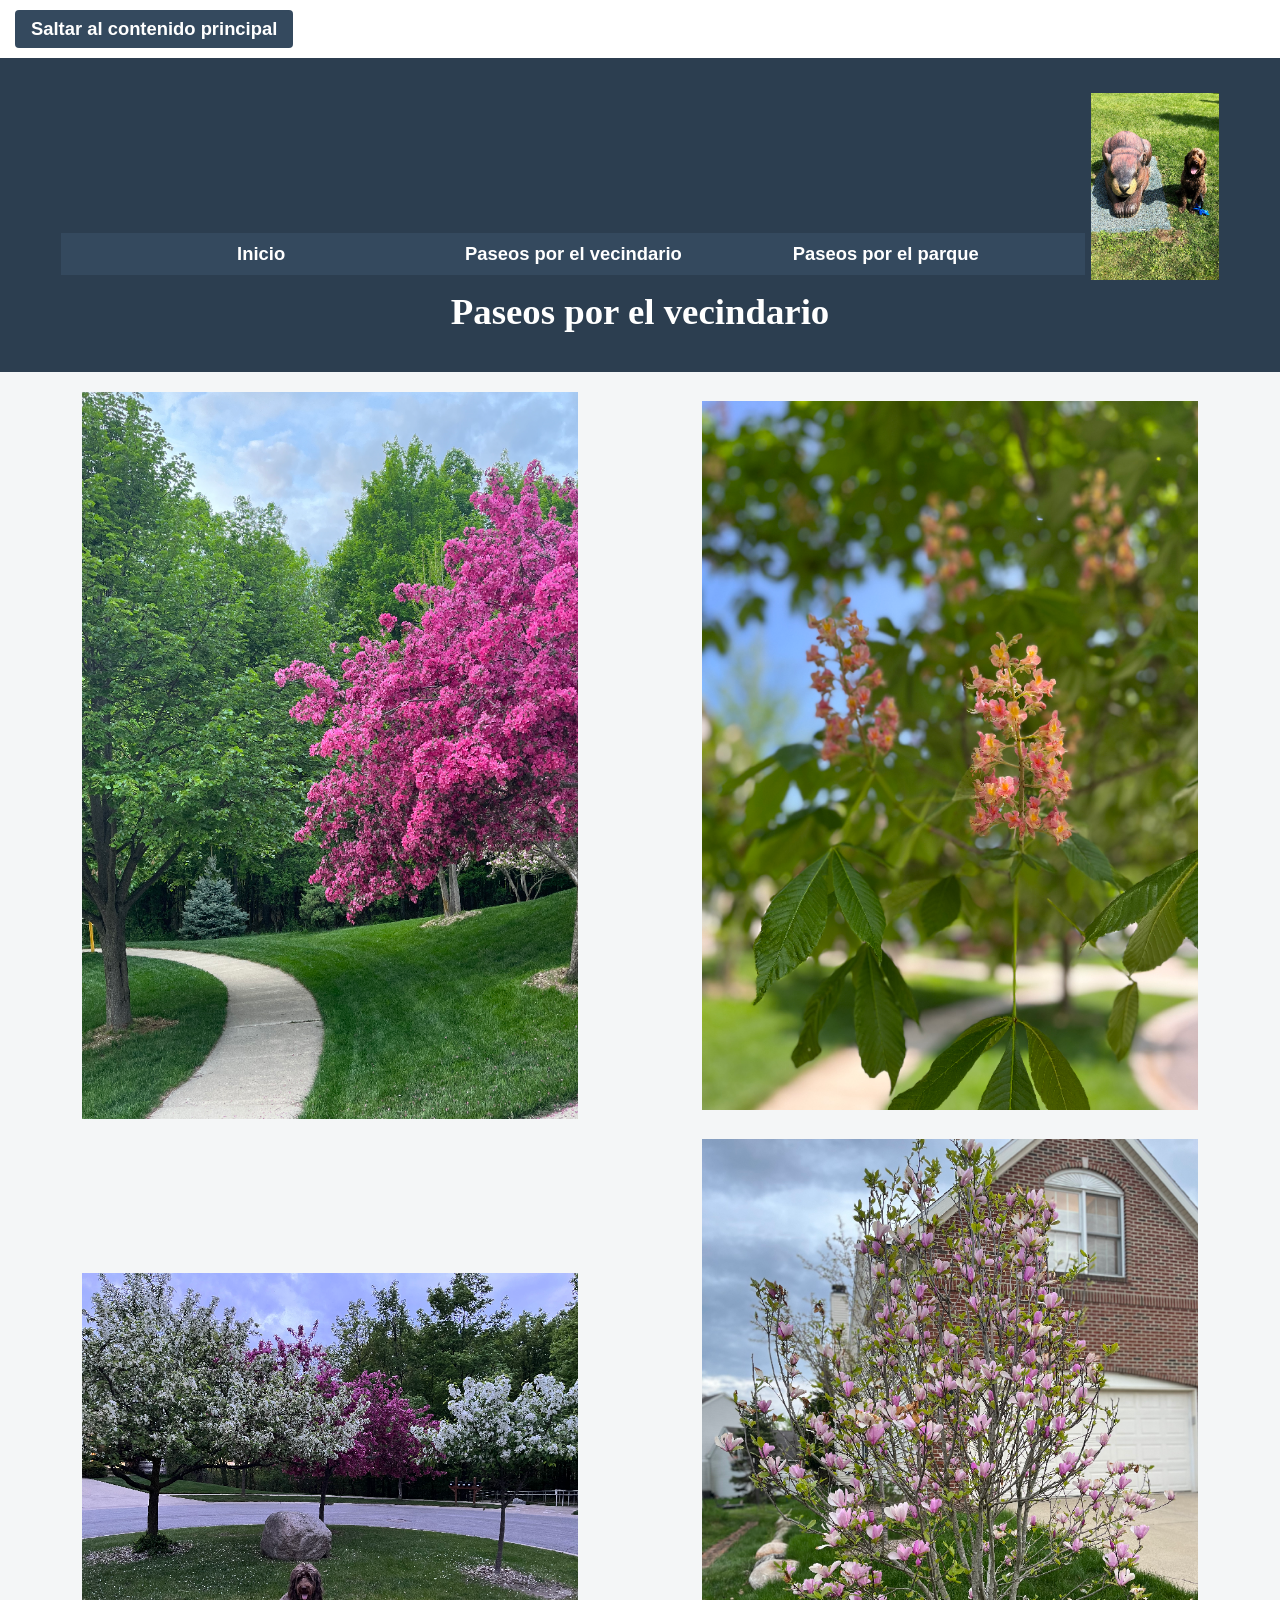
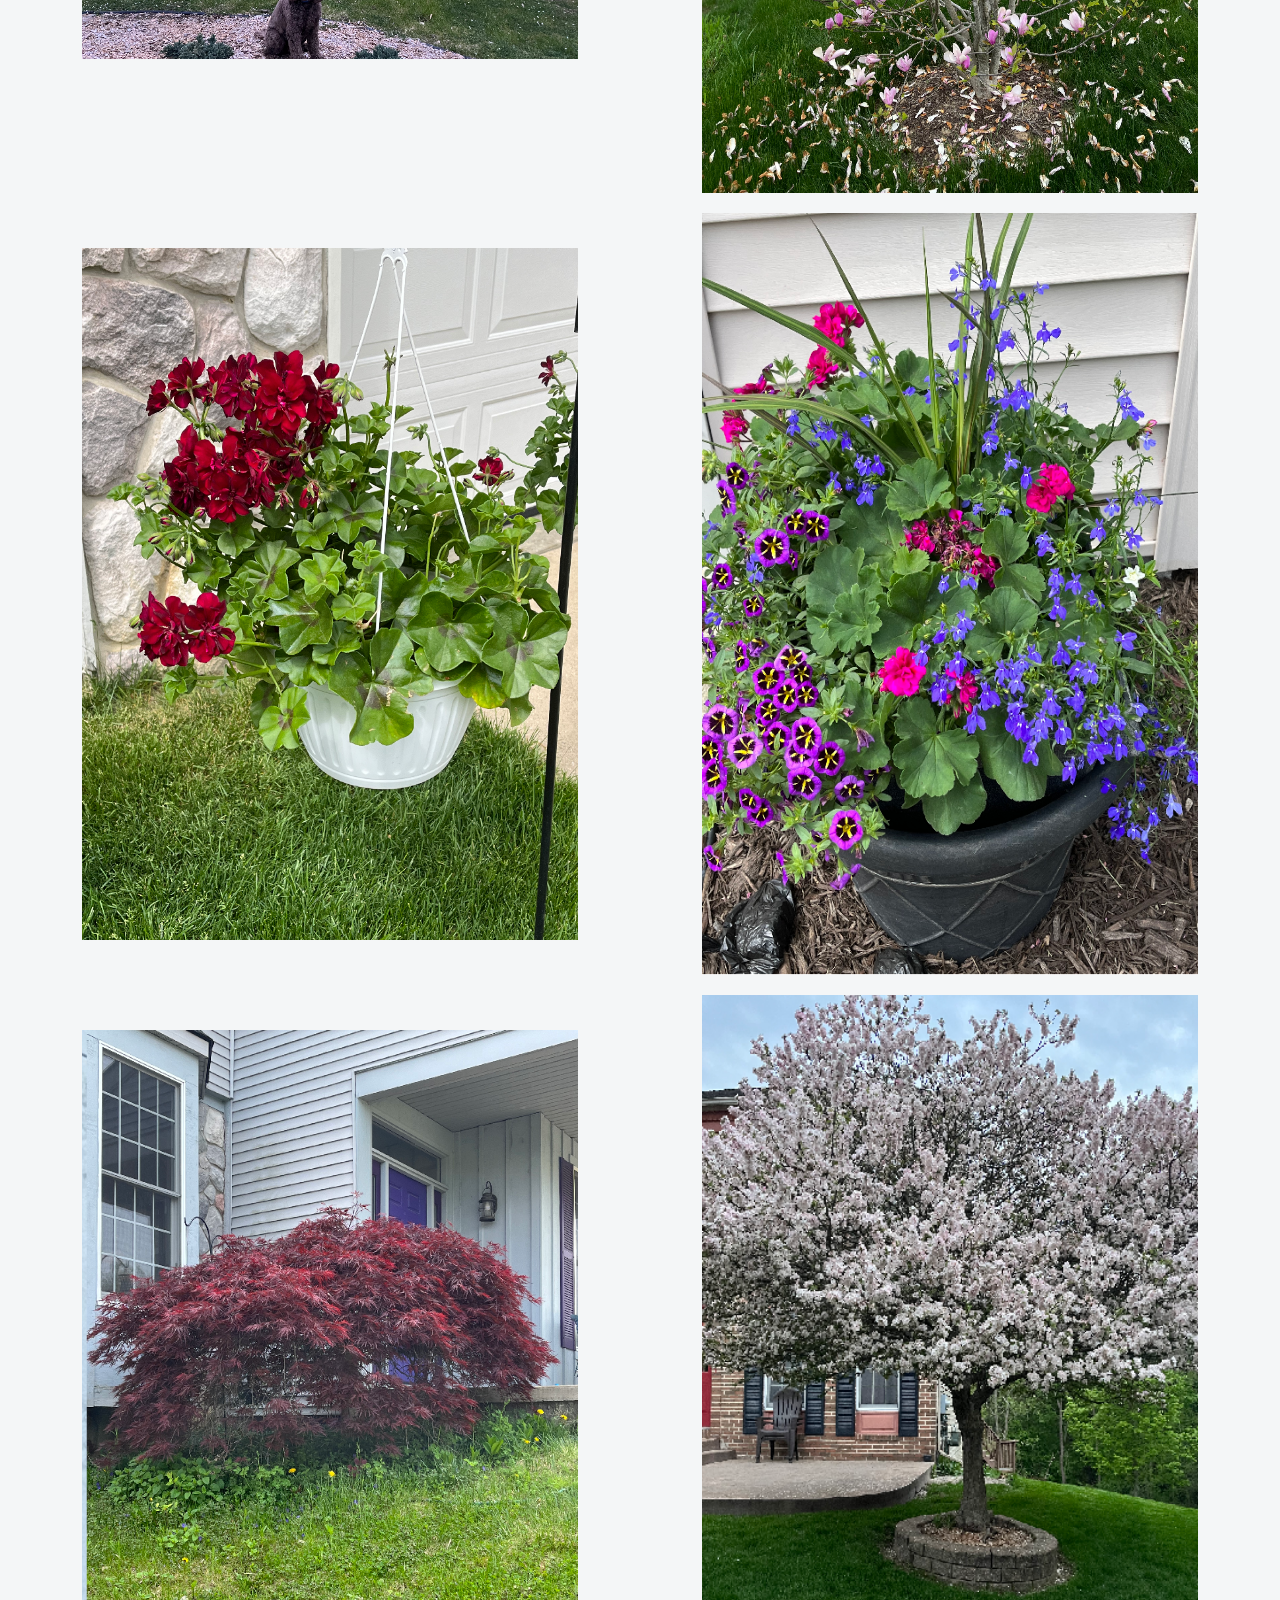
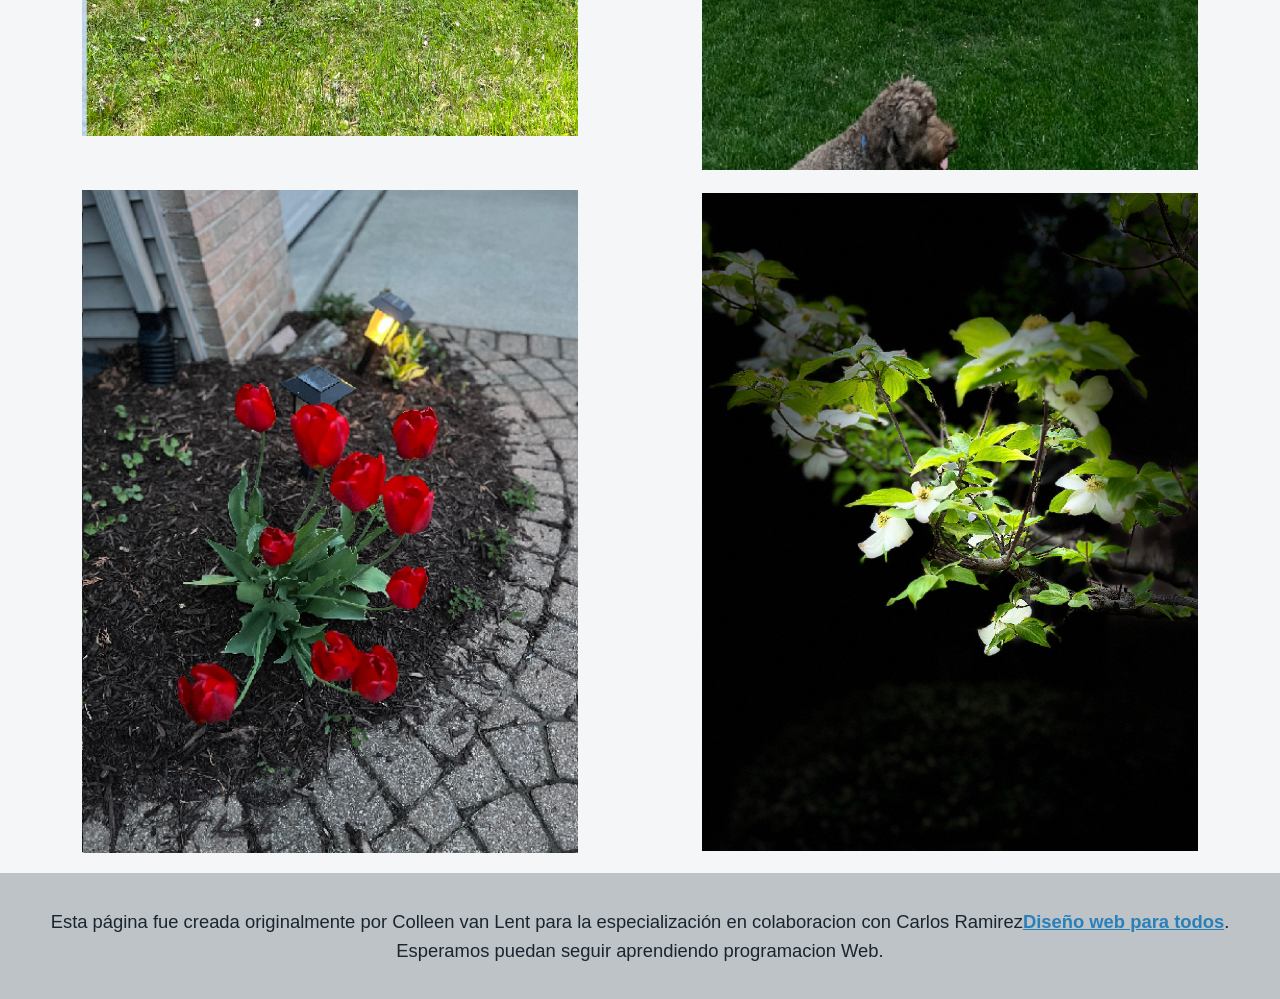
==== neighborhood.html @ f849a784 "Add files via upload" ====
<!DOCTYPE html>
<html lang="es">
<head>
  <meta charset="utf-8">
  <meta name="viewport" content="width=device-width">
  <title>Paseo por el vecindario</title>
  <link rel="stylesheet" href="css/style.css">
</head>
<body>
  <a href="#main" class="skip-link">Saltar al contenido principal</a>
  <header>
    <nav>
      <ul>
        <li><a href="index.html">Inicio</a></li>
        <li><a href="neighborhood.html">Paseos por el vecindario</a></li>
        <li><a href="parks.html">Paseos por el parque</a></li>
      </ul>
    </nav>
    <img src="images/BaconGallupPark.jpg" alt="Labradoodle marrón sentado junto a una estatua.">
    <h1>Paseos por el vecindario</h1>
  </header>
  <main id="main">
    <div class="grid">
      <img src="images/bend_in_the_road.png" alt="un árbol morado contrasta con los árboles de hojas verdes junto a una curva del camino">
      <img src="images/pink_blossoms.png" alt="pequeñas flores rosadas en un árbol de hojas verdes">
      <img src="images/blooming_trees.png" alt="labradoodle marrón sentado frente a árboles con flores blancas y moradas">
      <img src="images/falling_petals.png" alt="un tulipanero morado que empieza a soltar sus pétalos">
      <img src="images/hanging_plants.png" alt="plantas rojas y verdes en una cesta decorativa colgante">
      <img src="images/potted_plants.png" alt="una maceta decorativa con plantas de colores brillantes">
      <img src="images/red_maple.png" alt="un pequeño arce japonés frente a una puerta morada">
      <img src="images/tree_with_white_blooms.png" alt="labradoodle marrón sentado frente a un árbol con flores blancas">
      <img src="images/tulips.png" alt="tulipanes rojos brillantes frente a una lámpara de jardín">
      <img src="images/white_buds_on_tree.png" alt="imagen artística de flores blancas en un árbol verde sobre un fondo oscuro">
    </div>
  </main>
  <footer>
    <p>Esta página fue creada originalmente por Colleen van Lent para la especialización en colaboracion con Carlos Ramirez<a
        href="https://www.coursera.org/specializations/web-design">Diseño web para todos</a>.
      Esperamos puedan seguir aprendiendo programacion Web.</p>
  </footer>
</body>
</html>
---- css/style.css ----
body {
  font-family: 'Segoe UI', Tahoma, Geneva, Verdana, sans-serif;
  font-size: 115%;
  color: #2b2b2b;
  margin: 0;
}

ul {
  list-style-type: none;
  padding: 0;
  margin: 0;
}

.skip-link {
  display: inline-block;
  background-color: #34495e; /* Mismo color de fondo del nav */
  color: #ffffff;
  padding: 8px 16px;
  text-decoration: none;
  font-weight: bold;
  border-radius: 4px;
  margin: 10px 0 10px 15px; 
  transition: background-color 0.2s ease;
}

.skip-link:hover,
.skip-link:focus {
  background-color: #2980b9; 
  color: #ffffff;
  outline: 2px solid #ffffff;
}

header {
  background-color: #2c3e50;
  padding: 15px 0;
  text-align: center;
}


nav {
  background-color: #34495e;
  padding: 10px 0;
  display: inline-block;
  width: 80%;
}


nav li {
  display: inline-block;
  width: 30%;
  text-align: center;
}

header img {
  width: 10%;
  position: relative;
  top: 20px;
}

nav a {
  color: #ffffff;
  text-decoration: none;
  font-weight: bold;
}

h1 {
  text-align: center;
  font-family: 'Georgia', serif;
  color: #ffffff;
  margin-top: 15px;
}

main {
  background-color: #f4f6f7;
  font-size: 100%;
  padding: 20px;
}

p {
  line-height: 1.6;
  color: #1a252f;
}

main a, footer a {
  color: #2980b9;
  font-weight: bold;
}

footer {
  background-color: #bdc3c7;
  padding: 15px;
  text-align: center;
}

.grid {
  display: grid;
  grid-template-columns: 40% 40%;
  justify-content: space-around;
  align-items: center;
  row-gap: 20px;
}

.grid img {
  width: 100%;
}

.flex {
  display: flex;
  flex-wrap: wrap;
  justify-content: space-around;
  row-gap: 15px;
}

.flex img {
  width: 40%;
}
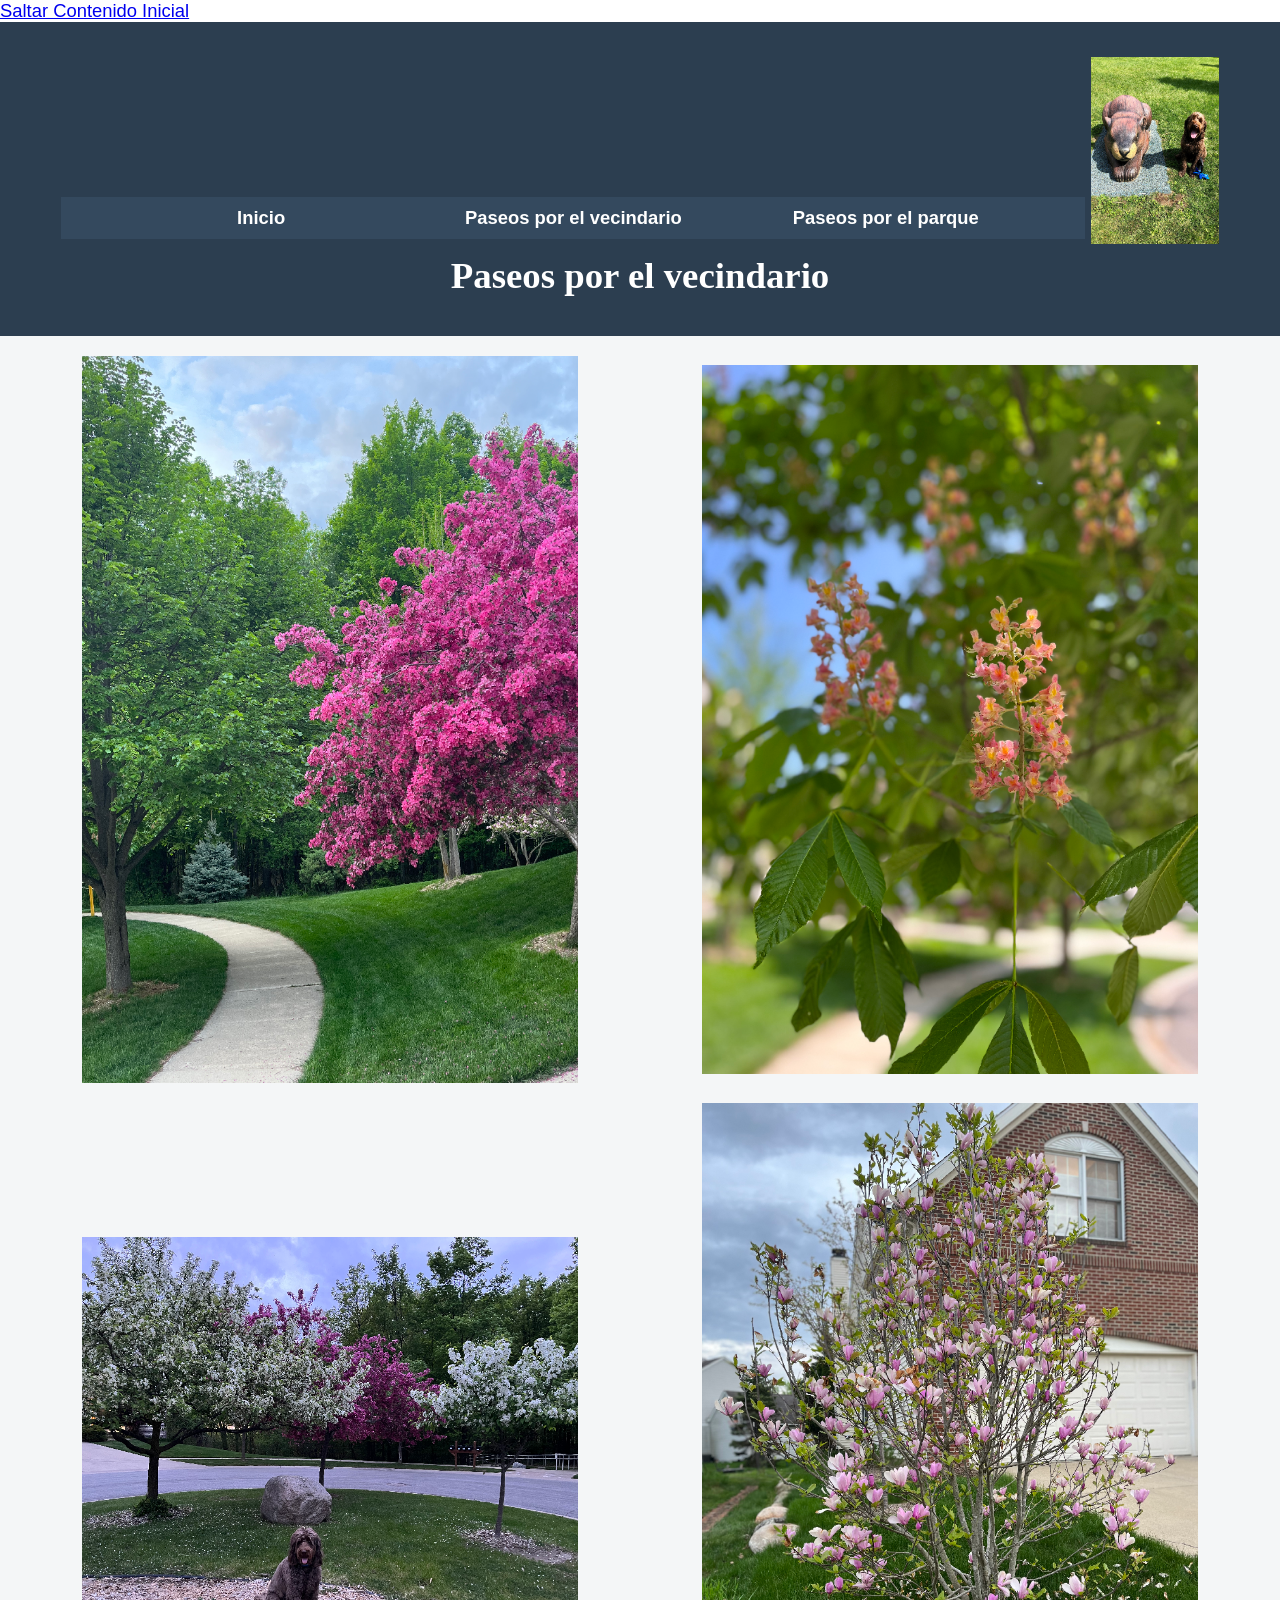
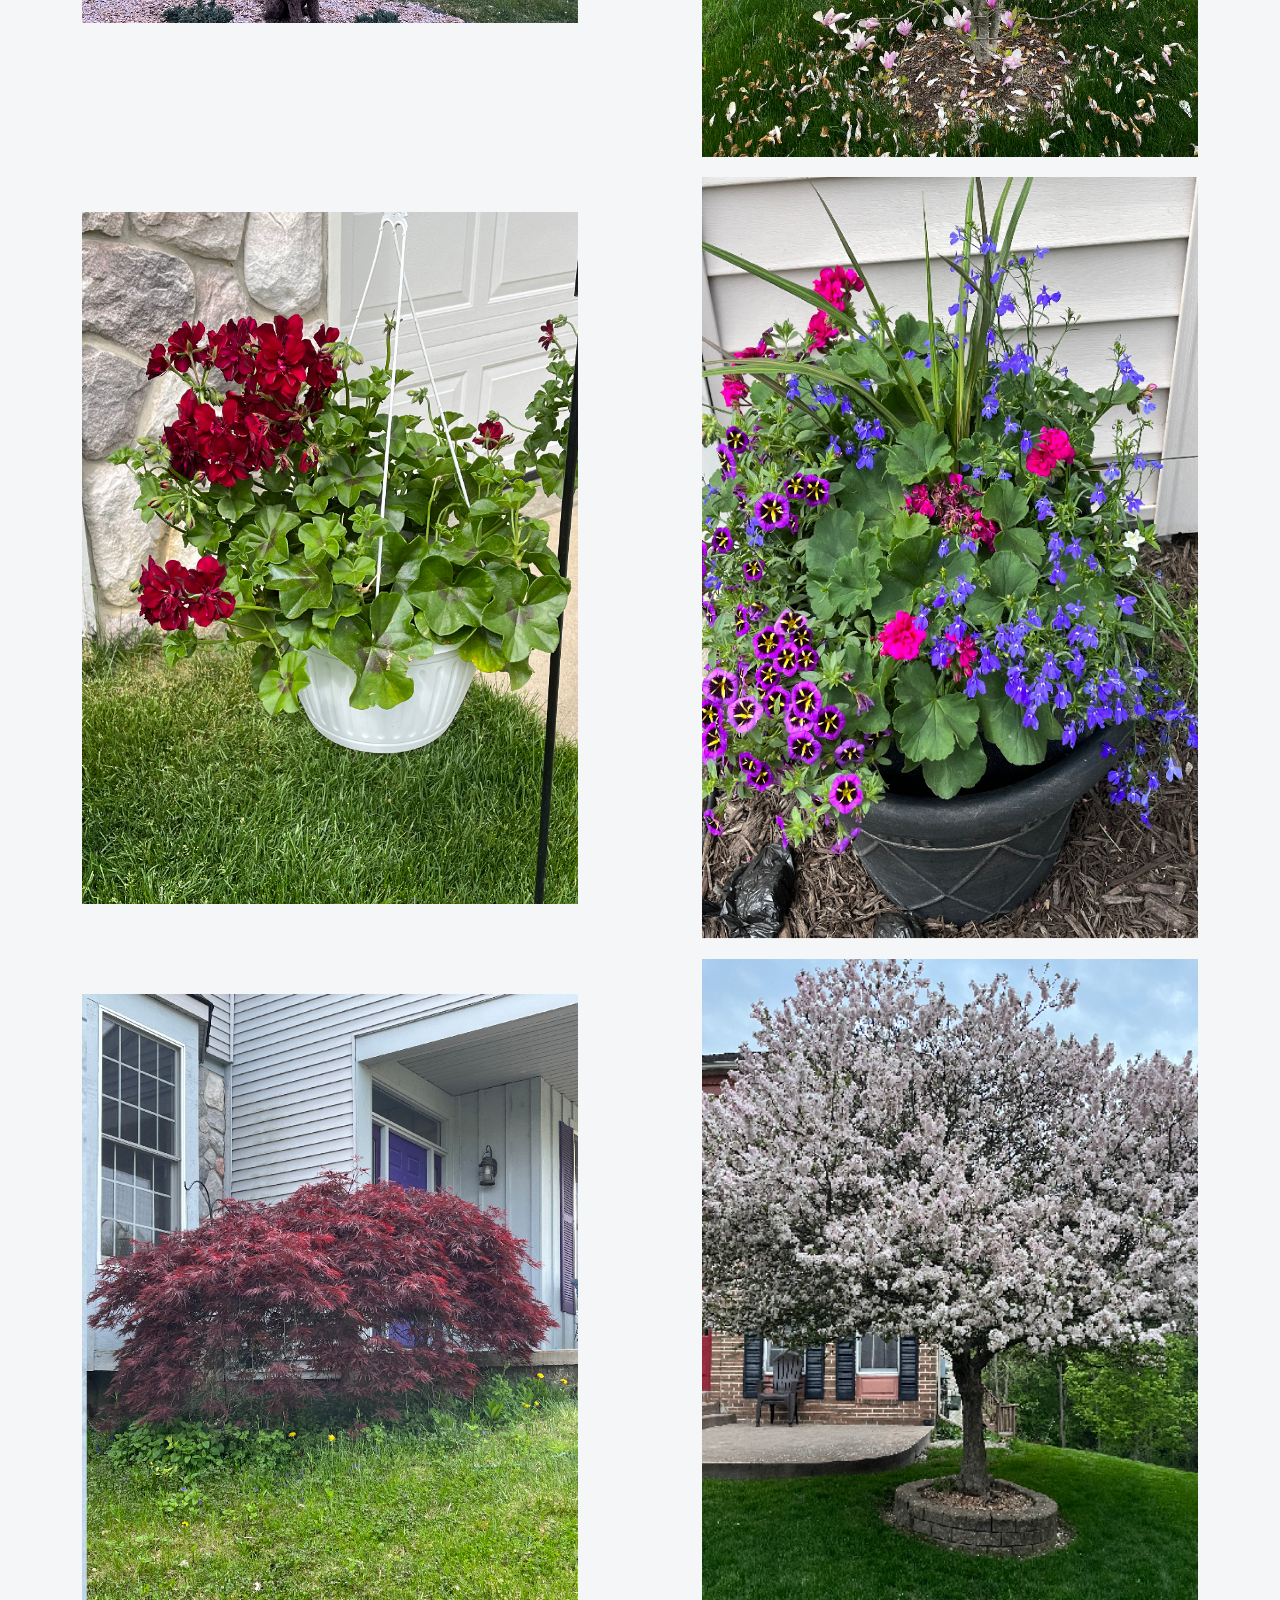
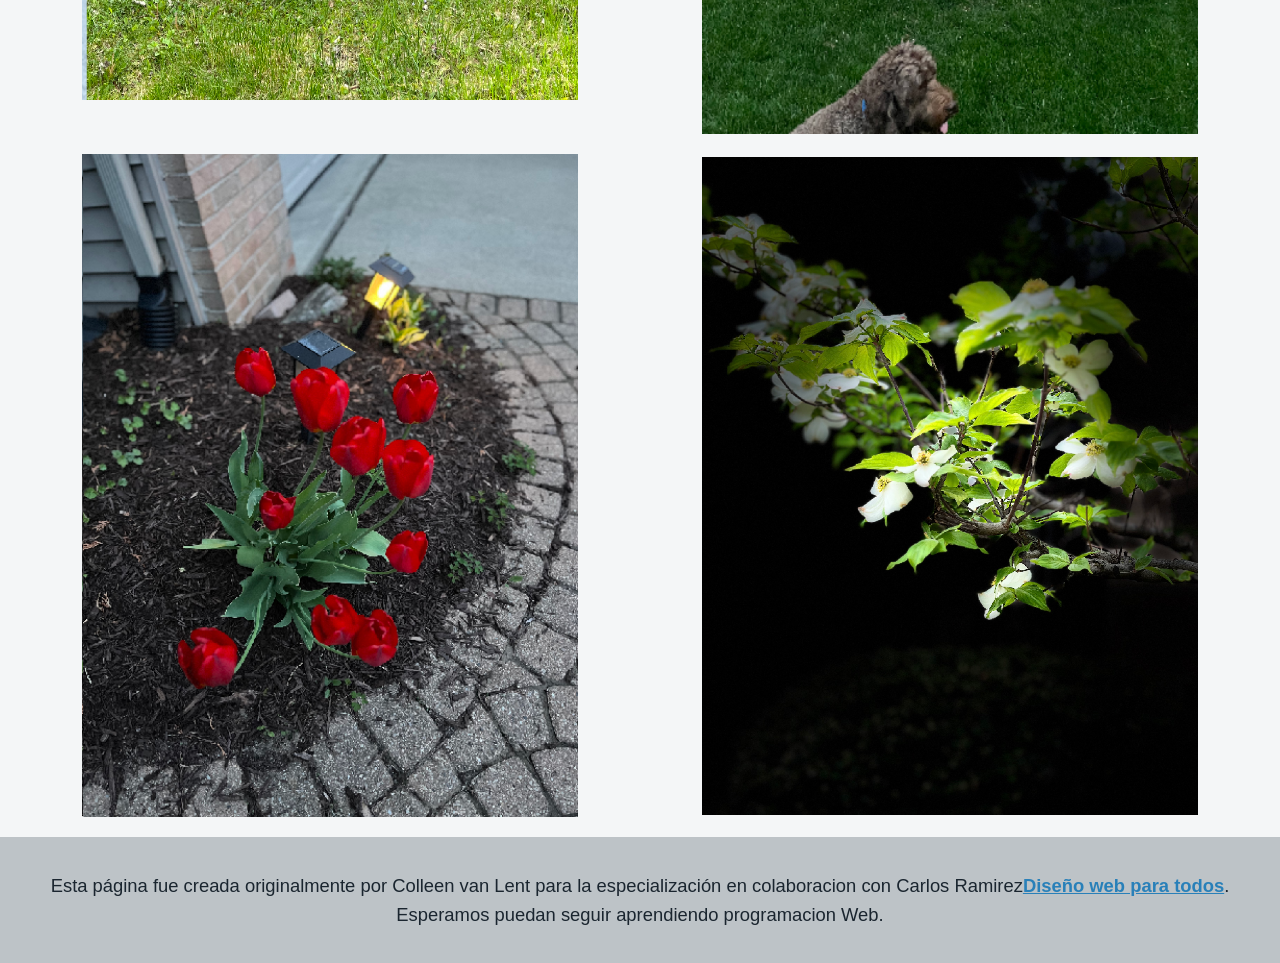
==== commit f886d628: "Fix HTML structure and update text Updated the HTML structure and corrected minor text issues." ====
--- a/neighborhood.html
+++ b/neighborhood.html
@@ -7,7 +7,7 @@
   <link rel="stylesheet" href="css/style.css">
 </head>
 <body>
-  <a href="#main" class="skip-link">Saltar al contenido principal</a>
+  <a href="#main">Saltar Contenido Inicial</a>
   <header>
     <nav>
       <ul>
@@ -39,4 +39,4 @@
       Esperamos puedan seguir aprendiendo programacion Web.</p>
   </footer>
 </body>
-</html>+</html>
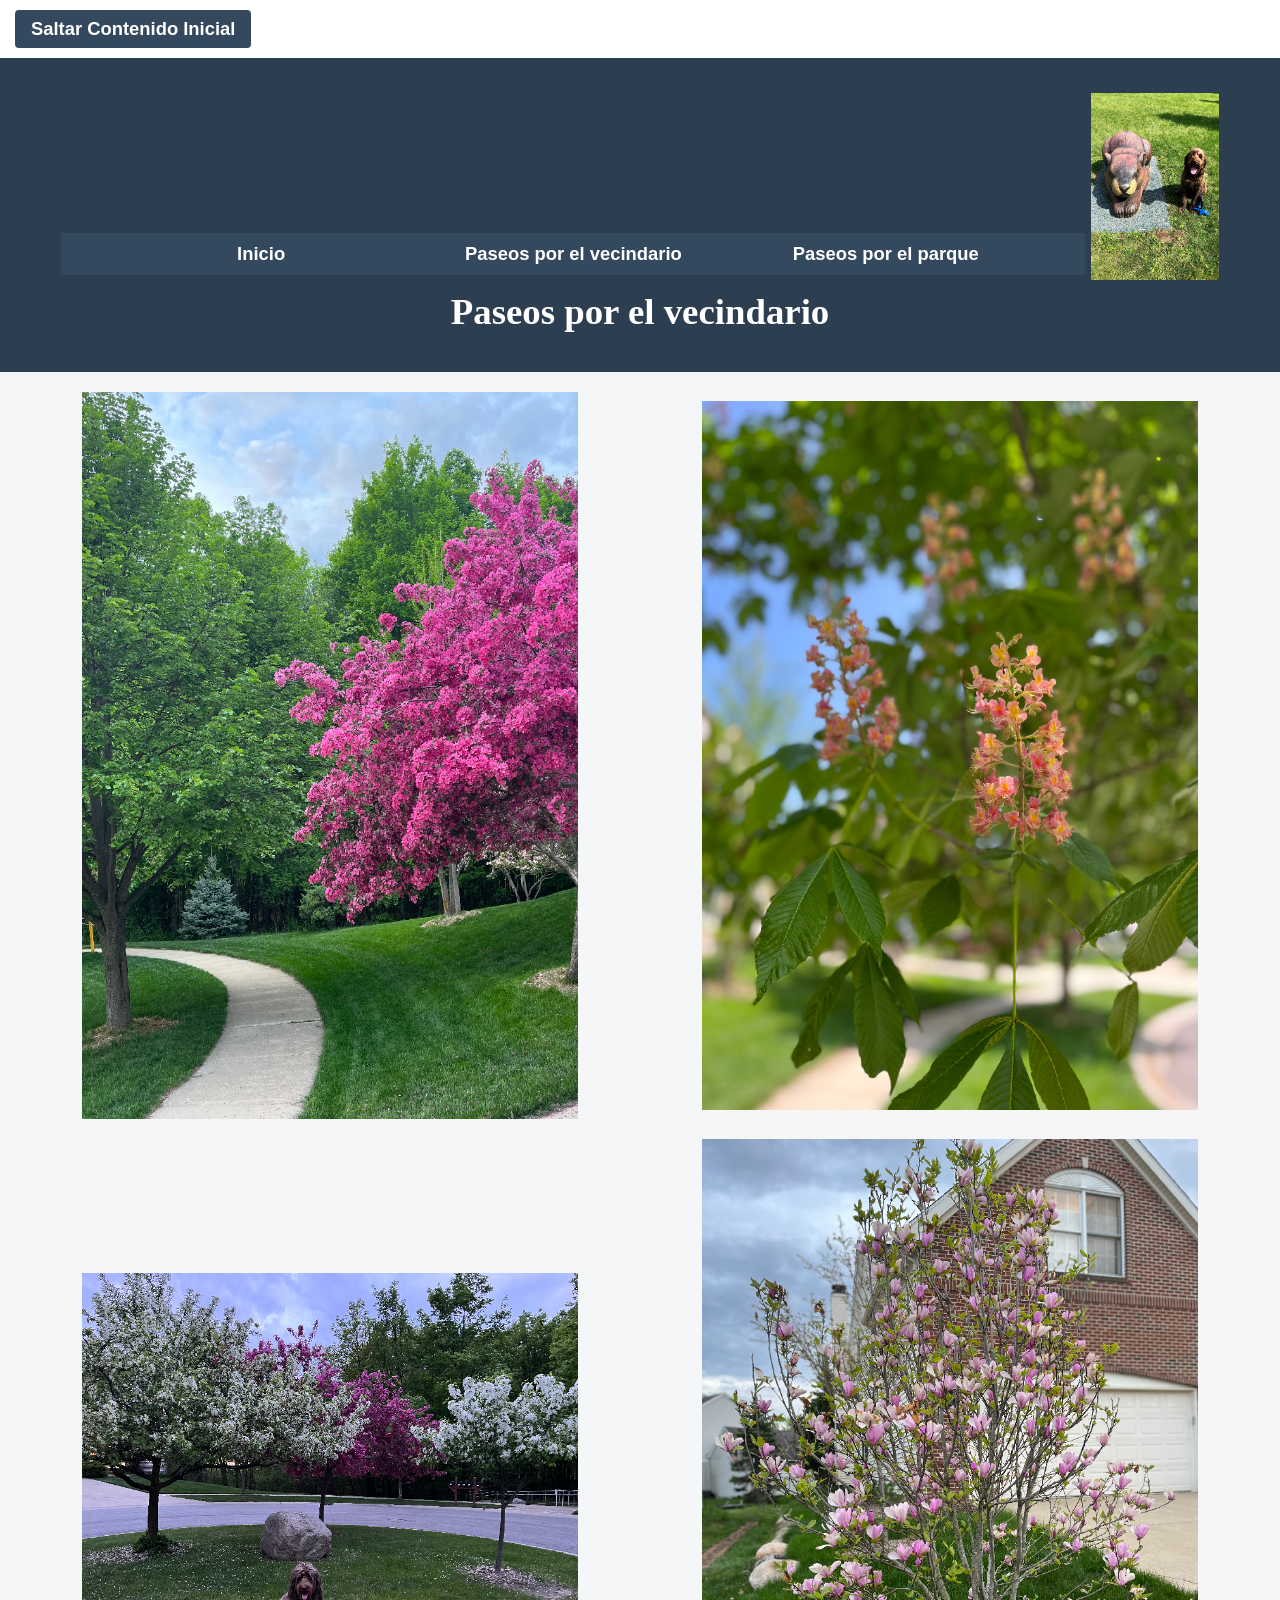
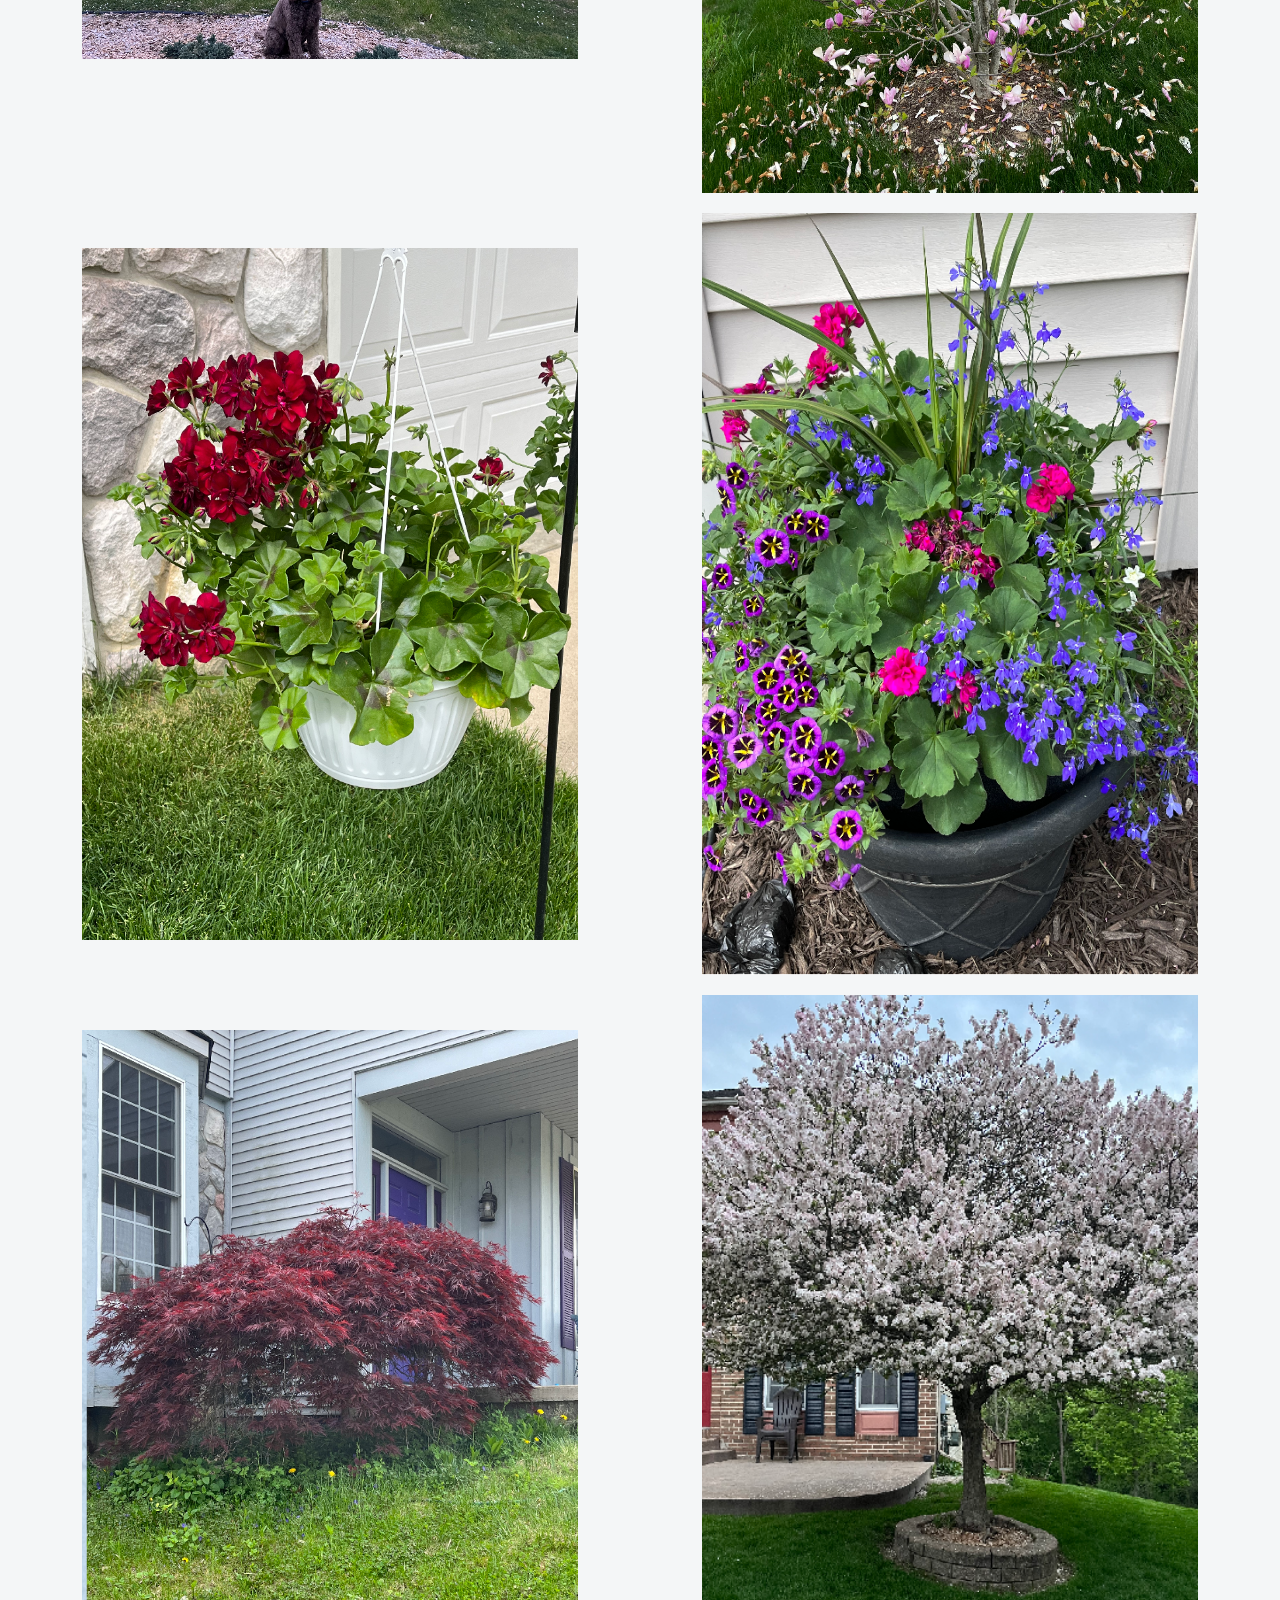
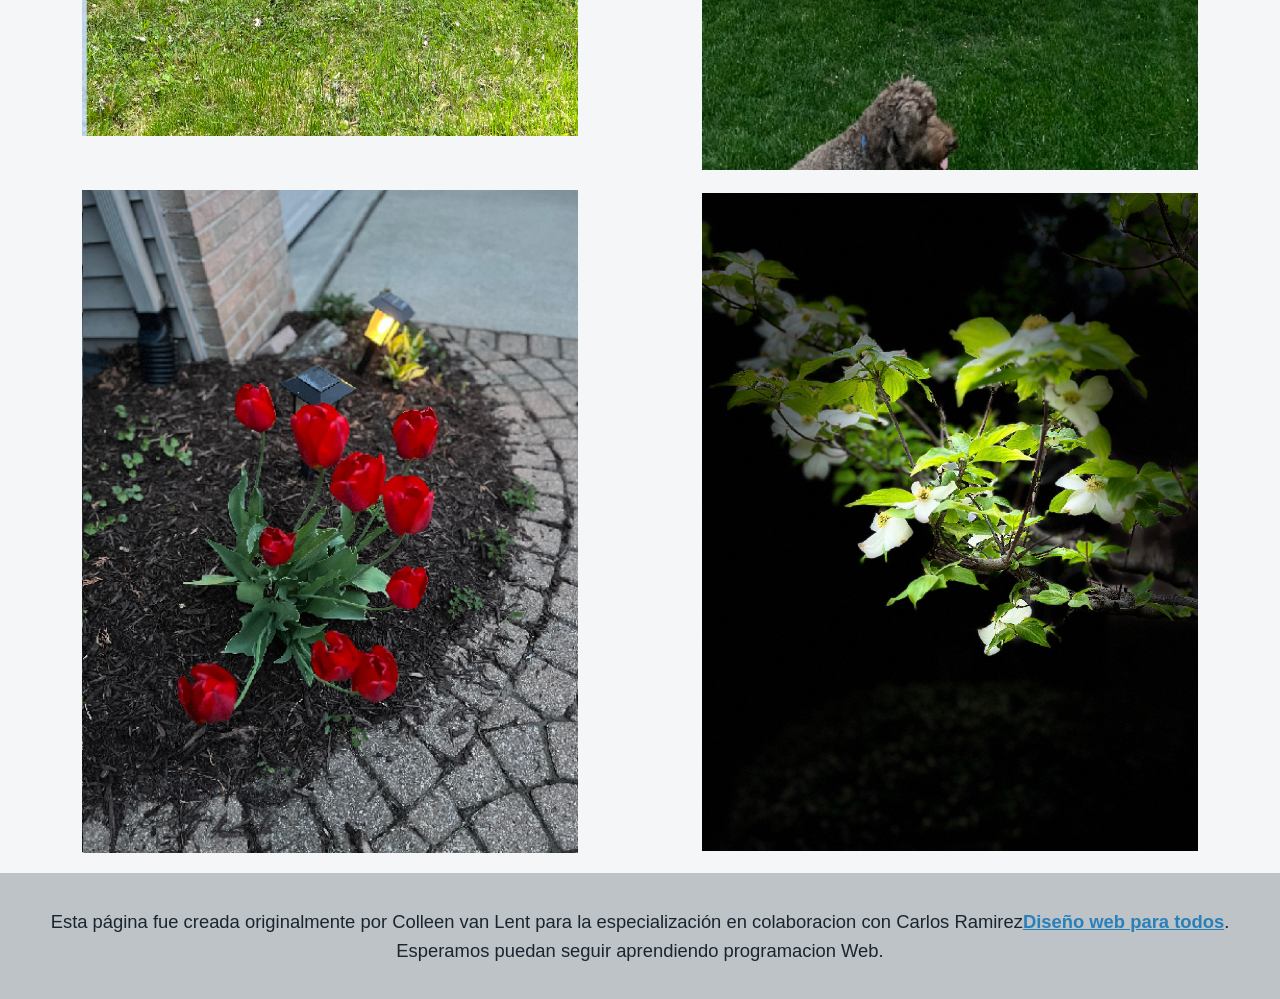
==== commit 8c73e1c3: "Fix HTML structure and add skip link" ====
--- a/neighborhood.html
+++ b/neighborhood.html
@@ -7,7 +7,7 @@
   <link rel="stylesheet" href="css/style.css">
 </head>
 <body>
-  <a href="#main">Saltar Contenido Inicial</a>
+  <a href="#main" class="skip-link">Saltar Contenido Inicial</a>
   <header>
     <nav>
       <ul>
